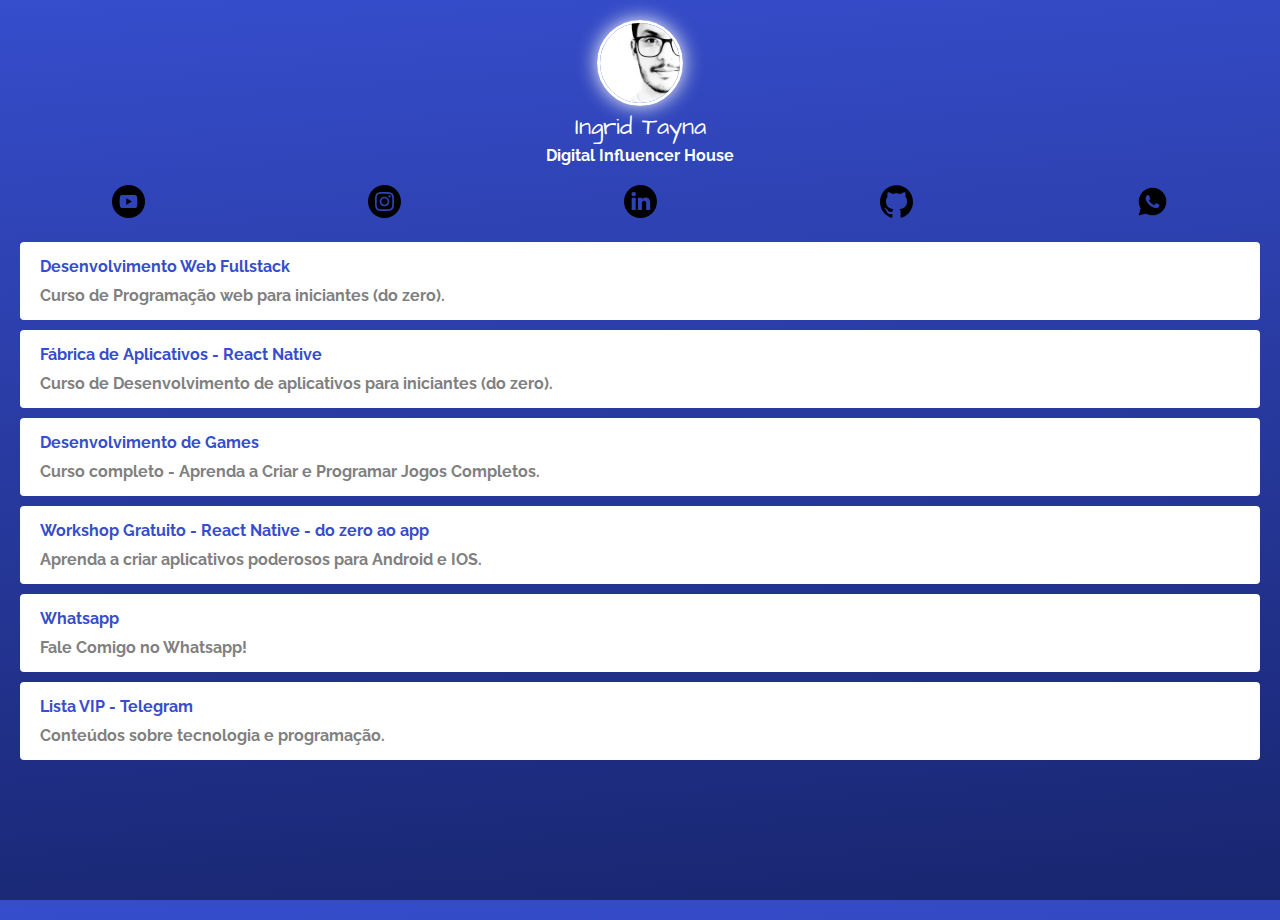
==== linktree-ingrid/index.html @ 1a9451ea "adicionando Ingrid" ====
<!DOCTYPE html>
<html lang="en">
<head>
    <meta charset="UTF-8">
    <meta http-equiv="X-UA-Compatible" content="IE=edge">
    <meta name="viewport" content="width=device-width, initial-scale=1.0">
    <title>Linktree - Ingrid Tayná</title>
    
    <link href="https://fonts.googleapis.com/css2?family=Architects+Daughter&family=Raleway&display=swap" rel="stylesheet"> 
    
    <link rel="stylesheet" href="css/style.css">
    
    </script>
</head>
<body>
    <div class="profile">
        <img src="img/thiago.jpg" alt="Thiago" class="avatar">
        <h1>Ingrid Tayna</h1>
        <h2>Digital Influencer House</h2>
    </div>

    <ul class="social">
        <li>
            <a href="">
                <img src="img/youtube.png" alt="Youtube">
            </a>
        </li>
        <li>
            <a href="">
                <img src="img/insta.svg" alt="Instagram">
            </a>
        </li>
        <li>
            <a href="">
                <img src="img/linkedin.svg" alt="Linkedin">
            </a>
        </li>
        <li>
            <a href="">
                <img src="img/github.svg" alt="Github">
            </a>
        </li>
        <li>
            <a href="">
                <img src="img/whatsapp.png" alt="Whatsapp">
            </a>
        </li>
    </ul>
    
    <ul class="links-list">
        <li>
            <a href="">
                Desenvolvimento Web Fullstack
                <span>Curso de Programação web para iniciantes (do zero).</span>
            </a>
        </li>
        <li>
            <a href="">
                Fábrica de Aplicativos - React Native
                <span>Curso de Desenvolvimento de aplicativos para iniciantes (do zero).</span>
            </a>
        </li>
        <li>
            <a href="">
                Desenvolvimento de Games
                <span>Curso completo - Aprenda a Criar e Programar Jogos Completos.</span>
            </a>
        </li>
        <li>
            <a href="">
                Workshop Gratuito - React Native - do zero ao app
                <span>Aprenda a criar aplicativos poderosos para Android e IOS.</span>
            </a>
        </li>
        <li>
            <a href="https://wa.me/5585992900719">
                Whatsapp
                <span>Fale Comigo no Whatsapp!</span>
            </a>
        </li>
        <li>
            <a href="https://t.me/lista_vip_thiago">
                Lista VIP - Telegram
                <span>Conteúdos sobre tecnologia e programação.</span>
            </a>
        </li>
    </ul>

</body>
</html>
---- linktree-ingrid/css/style.css ----
*{
    margin: 0;
    padding: 0;
}

html, body{
    height: 100%;
}

body{
    font-family: 'Raleway', sans-serif;
    color: white;
    background: rgb(54,77,204);
    background: linear-gradient(176deg, rgba(54,77,204,1) 0%, rgba(24,37,111,1) 100%); 
}

.avatar{
    width: 80px;
    border-radius: 50px;
    border: 3px solid white;
    box-shadow: 0 0 20px white;
    
}

h1{
    font-family: 'Architects Daughter', cursive;
    font-weight: 100;
    font-size: 24px;
    margin-bottom: 2px;
}

h2{
    font-size: 16px;
   
}

.profile{
    text-align: center;
    margin-top: 20px;
}

.social{
    display: flex;
    justify-content: space-around;
    list-style: none;
    margin: 20px 0;
}

.social img{
    width: 33px;
}

.links-list{
    list-style: none;
}

.links-list li{
    margin: 10px 20px;
}

.links-list li a {
    display: block;
    background: white;
    padding: 15px 20px;
    border-radius: 4px;
    text-decoration: none;
    color: rgb(54,77,204);
    font-weight: bold;
}

.links-list li a span{
    color: grey;
    display: block;
    margin-top: 10px;
}
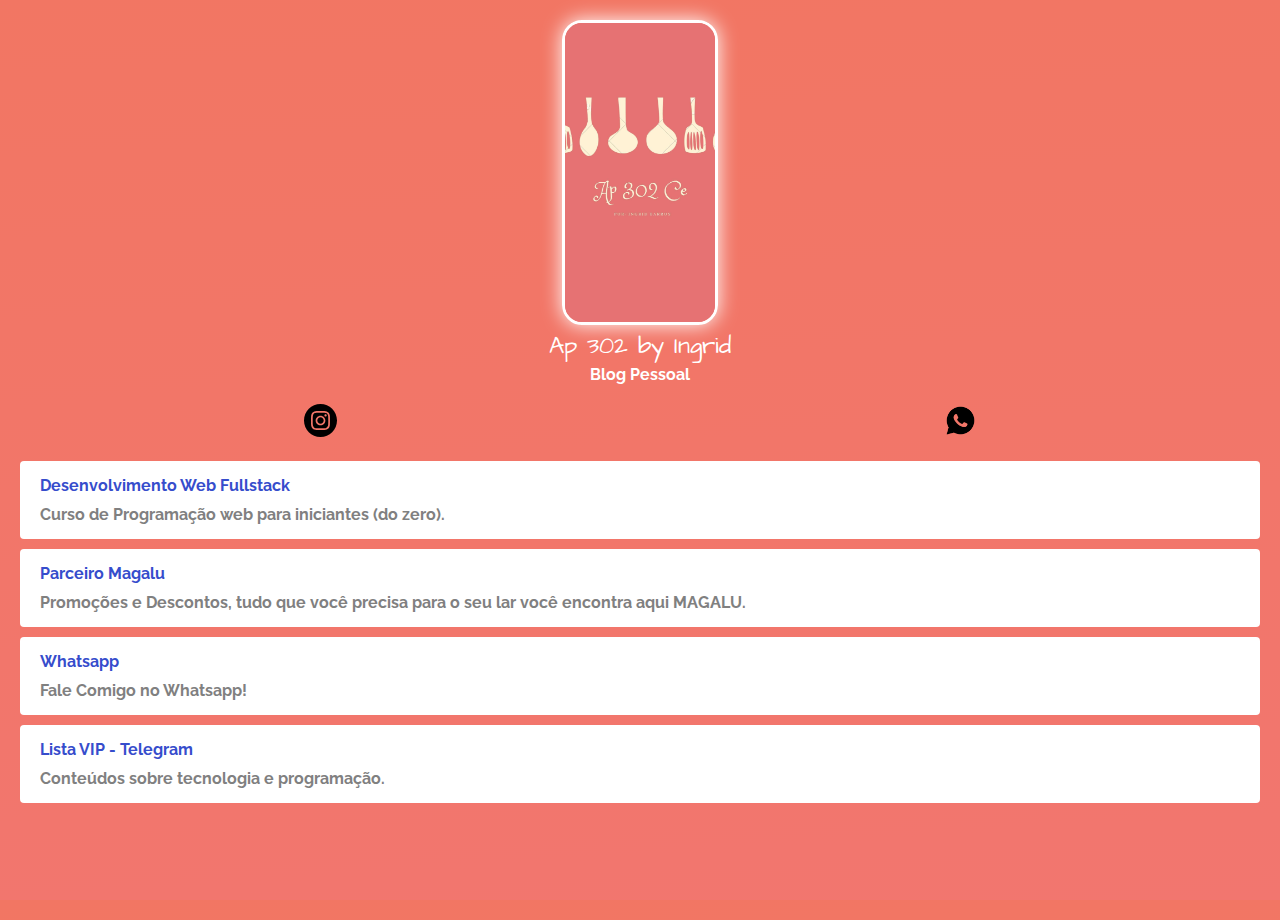
==== commit 8e1a3767: "atualizando linktree Ap302" ====
--- a/linktree-ingrid/index.html
+++ b/linktree-ingrid/index.html
@@ -4,7 +4,7 @@
     <meta charset="UTF-8">
     <meta http-equiv="X-UA-Compatible" content="IE=edge">
     <meta name="viewport" content="width=device-width, initial-scale=1.0">
-    <title>Linktree - Ingrid Tayná</title>
+    <title>Linktree</title>
     
     <link href="https://fonts.googleapis.com/css2?family=Architects+Daughter&family=Raleway&display=swap" rel="stylesheet"> 
     
@@ -14,34 +14,19 @@
 </head>
 <body>
     <div class="profile">
-        <img src="img/thiago.jpg" alt="Thiago" class="avatar">
-        <h1>Ingrid Tayna</h1>
-        <h2>Digital Influencer House</h2>
+        <img src="img/ap302.jpeg" alt="Ap302" class="avatar">
+        <h1>Ap 302 by Ingrid</h1>
+        <h2>Blog Pessoal</h2>
     </div>
 
     <ul class="social">
         <li>
-            <a href="">
-                <img src="img/youtube.png" alt="Youtube">
-            </a>
-        </li>
-        <li>
-            <a href="">
+            <a href="https://www.instagram.com/ingridtbs/">
                 <img src="img/insta.svg" alt="Instagram">
             </a>
         </li>
         <li>
-            <a href="">
-                <img src="img/linkedin.svg" alt="Linkedin">
-            </a>
-        </li>
-        <li>
-            <a href="">
-                <img src="img/github.svg" alt="Github">
-            </a>
-        </li>
-        <li>
-            <a href="">
+            <a href="https://wa.me/5585986704020">
                 <img src="img/whatsapp.png" alt="Whatsapp">
             </a>
         </li>
@@ -55,25 +40,13 @@
             </a>
         </li>
         <li>
-            <a href="">
-                Fábrica de Aplicativos - React Native
-                <span>Curso de Desenvolvimento de aplicativos para iniciantes (do zero).</span>
+            <a href="https://www.magazinevoce.com.br/magazineApt302for/">
+                Parceiro Magalu
+                <span>Promoções e Descontos, tudo que você precisa para o seu lar você encontra aqui MAGALU.</span>
             </a>
         </li>
         <li>
-            <a href="">
-                Desenvolvimento de Games
-                <span>Curso completo - Aprenda a Criar e Programar Jogos Completos.</span>
-            </a>
-        </li>
-        <li>
-            <a href="">
-                Workshop Gratuito - React Native - do zero ao app
-                <span>Aprenda a criar aplicativos poderosos para Android e IOS.</span>
-            </a>
-        </li>
-        <li>
-            <a href="https://wa.me/5585992900719">
+            <a href="https://wa.me/5585986704020">
                 Whatsapp
                 <span>Fale Comigo no Whatsapp!</span>
             </a>
--- a/linktree-ingrid/css/style.css
+++ b/linktree-ingrid/css/style.css
@@ -10,13 +10,13 @@
 body{
     font-family: 'Raleway', sans-serif;
     color: white;
-    background: rgb(54,77,204);
-    background: linear-gradient(176deg, rgba(54,77,204,1) 0%, rgba(24,37,111,1) 100%); 
+    background:rgb(242, 118, 99);
+    background: linear-gradient(176deg, rgba(242,118,99,1) 0%, rgba(242,118,111,1) 100%); 
 }
 
 .avatar{
-    width: 80px;
-    border-radius: 50px;
+    width: 150px;
+    border-radius: 20px;
     border: 3px solid white;
     box-shadow: 0 0 20px white;
     
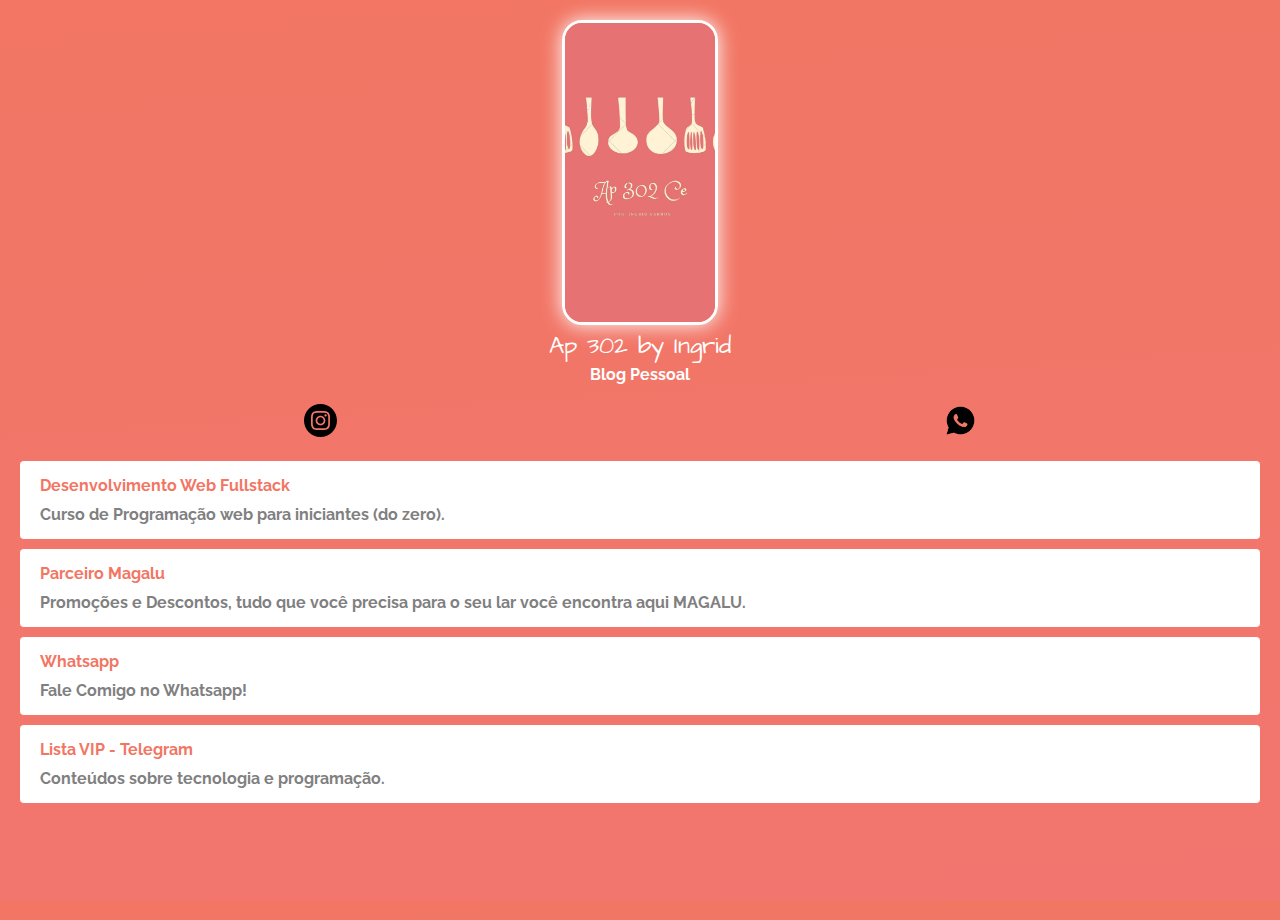
==== commit aa23e2e7: "up 2" ====
--- a/linktree-ingrid/index.html
+++ b/linktree-ingrid/index.html
@@ -1,5 +1,5 @@
 <!DOCTYPE html>
-<html lang="en">
+<html lang="pt">
 <head>
     <meta charset="UTF-8">
     <meta http-equiv="X-UA-Compatible" content="IE=edge">
--- a/linktree-ingrid/css/style.css
+++ b/linktree-ingrid/css/style.css
@@ -64,7 +64,7 @@
     padding: 15px 20px;
     border-radius: 4px;
     text-decoration: none;
-    color: rgb(54,77,204);
+    color: rgb(242,118,99);
     font-weight: bold;
 }
 
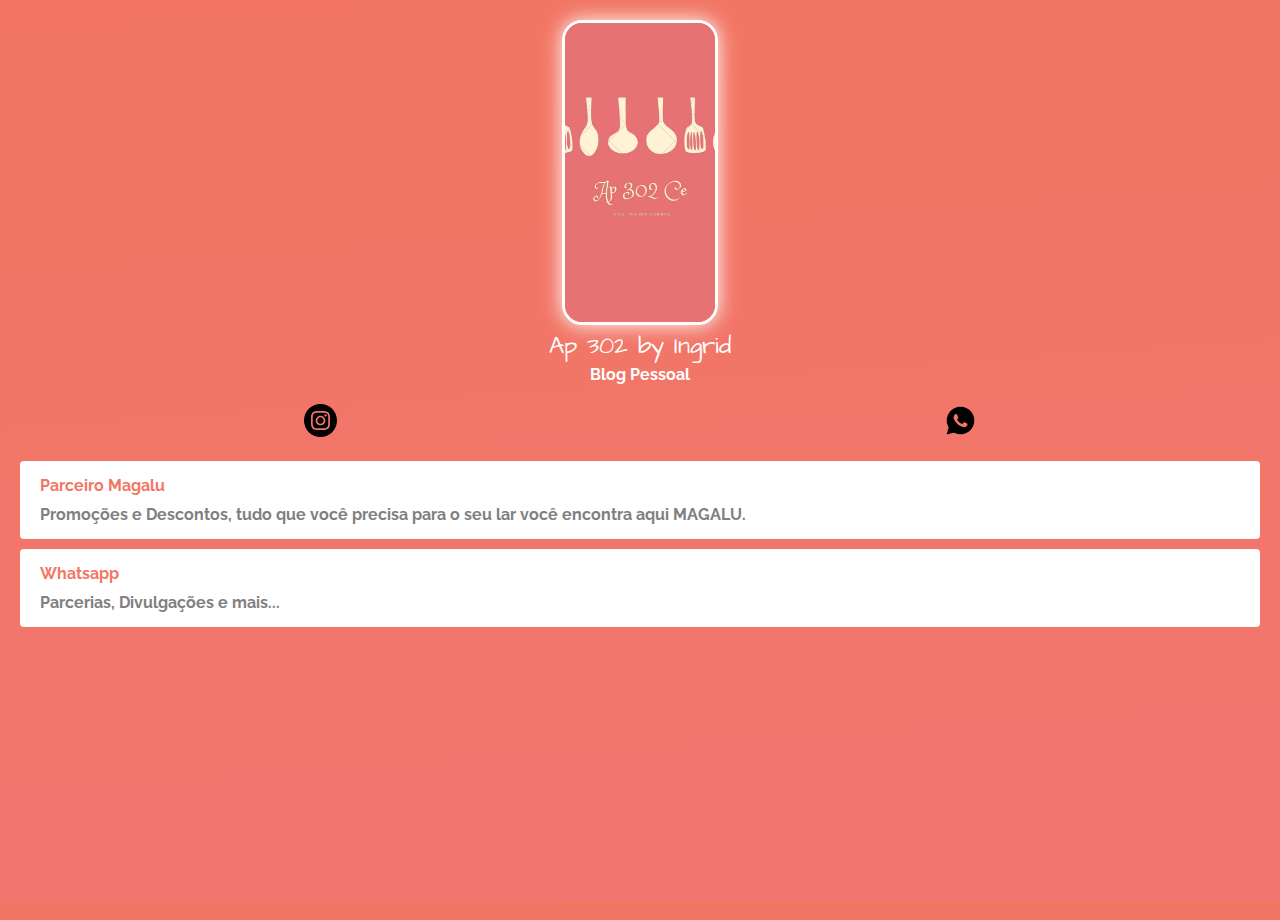
==== commit 6643ae86: "update index" ====
--- a/linktree-ingrid/index.html
+++ b/linktree-ingrid/index.html
@@ -9,7 +9,15 @@
     <link href="https://fonts.googleapis.com/css2?family=Architects+Daughter&family=Raleway&display=swap" rel="stylesheet"> 
     
     <link rel="stylesheet" href="css/style.css">
-    
+    <!-- Global site tag (gtag.js) - Google Analytics -->
+<script async src="https://www.googletagmanager.com/gtag/js?id=G-1G8SFFH2S9"></script>
+<script>
+  window.dataLayer = window.dataLayer || [];
+  function gtag(){dataLayer.push(arguments);}
+  gtag('js', new Date());
+
+  gtag('config', 'G-1G8SFFH2S9');
+</script>
     </script>
 </head>
 <body>
@@ -34,12 +42,6 @@
     
     <ul class="links-list">
         <li>
-            <a href="">
-                Desenvolvimento Web Fullstack
-                <span>Curso de Programação web para iniciantes (do zero).</span>
-            </a>
-        </li>
-        <li>
             <a href="https://www.magazinevoce.com.br/magazineApt302for/">
                 Parceiro Magalu
                 <span>Promoções e Descontos, tudo que você precisa para o seu lar você encontra aqui MAGALU.</span>
@@ -48,16 +50,11 @@
         <li>
             <a href="https://wa.me/5585986704020">
                 Whatsapp
-                <span>Fale Comigo no Whatsapp!</span>
+                <span>Parcerias, Divulgações e mais...</span>
             </a>
         </li>
-        <li>
-            <a href="https://t.me/lista_vip_thiago">
-                Lista VIP - Telegram
-                <span>Conteúdos sobre tecnologia e programação.</span>
-            </a>
-        </li>
+        
     </ul>
 
 </body>
-</html>+</html>
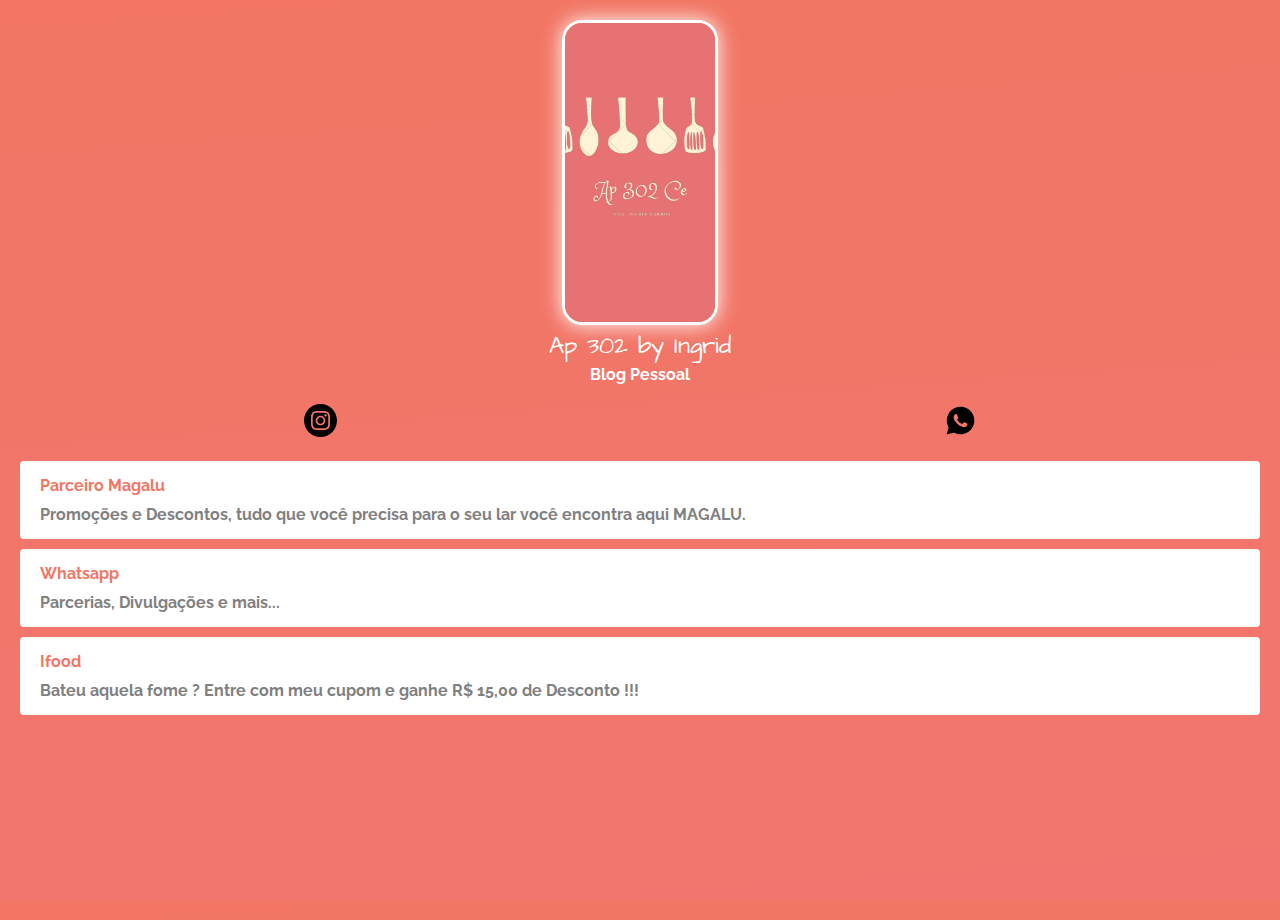
==== commit 65cdb143: "update2" ====
--- a/linktree-ingrid/index.html
+++ b/linktree-ingrid/index.html
@@ -53,6 +53,12 @@
                 <span>Parcerias, Divulgações e mais...</span>
             </a>
         </li>
+        <li>
+            <a href="https://ifoodbr.onelink.me/F4X4/mgm?mgm_code=GDTSZCCTKE">
+                Ifood
+                <span>Bateu aquela fome ? Entre com meu cupom e ganhe R$ 15,00 de Desconto !!!</span>
+            </a>
+        </li>
         
     </ul>
 
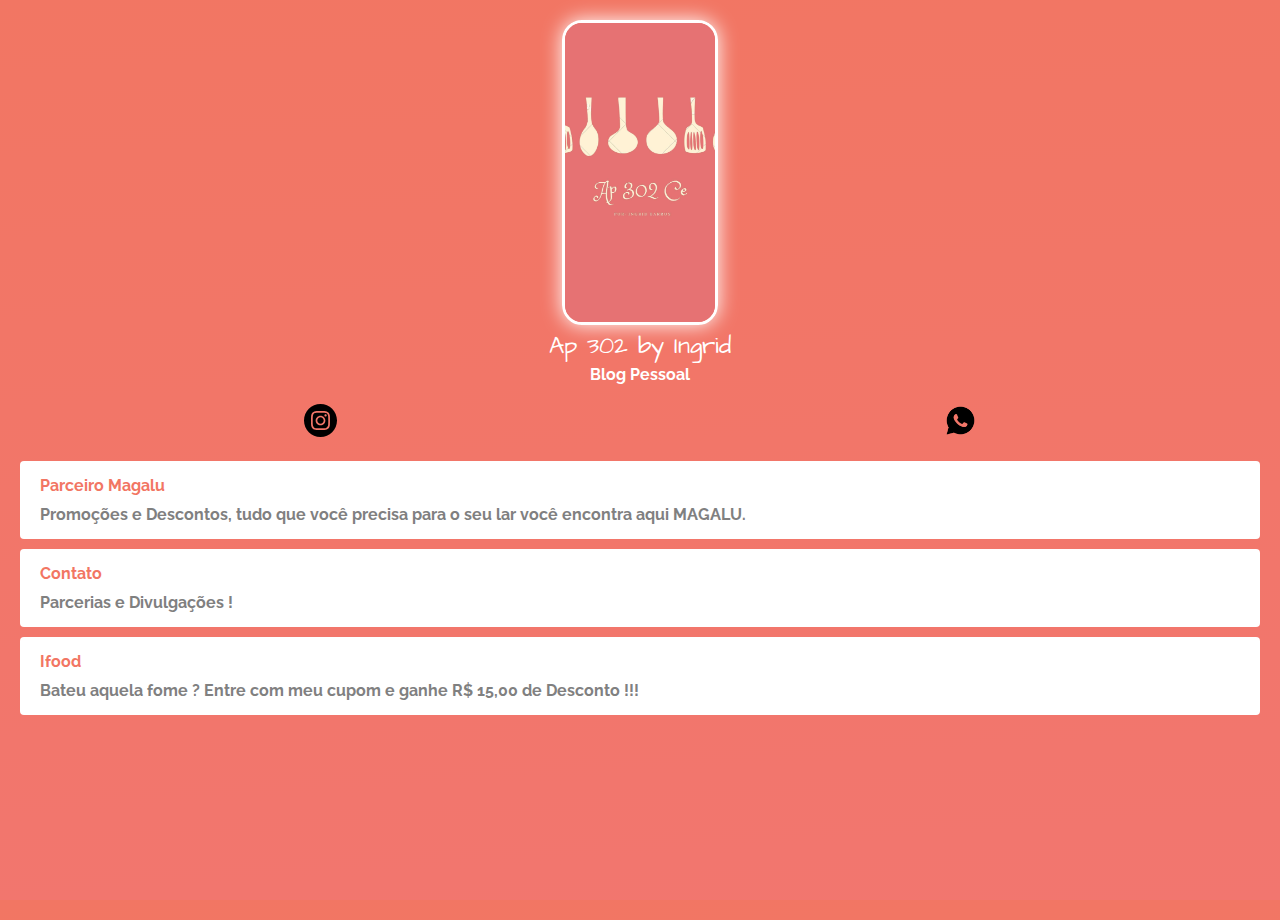
==== commit 77a7c296: "update3" ====
--- a/linktree-ingrid/index.html
+++ b/linktree-ingrid/index.html
@@ -49,8 +49,8 @@
         </li>
         <li>
             <a href="https://wa.me/5585986704020">
-                Whatsapp
-                <span>Parcerias, Divulgações e mais...</span>
+                Contato
+                <span>Parcerias e Divulgações !</span>
             </a>
         </li>
         <li>
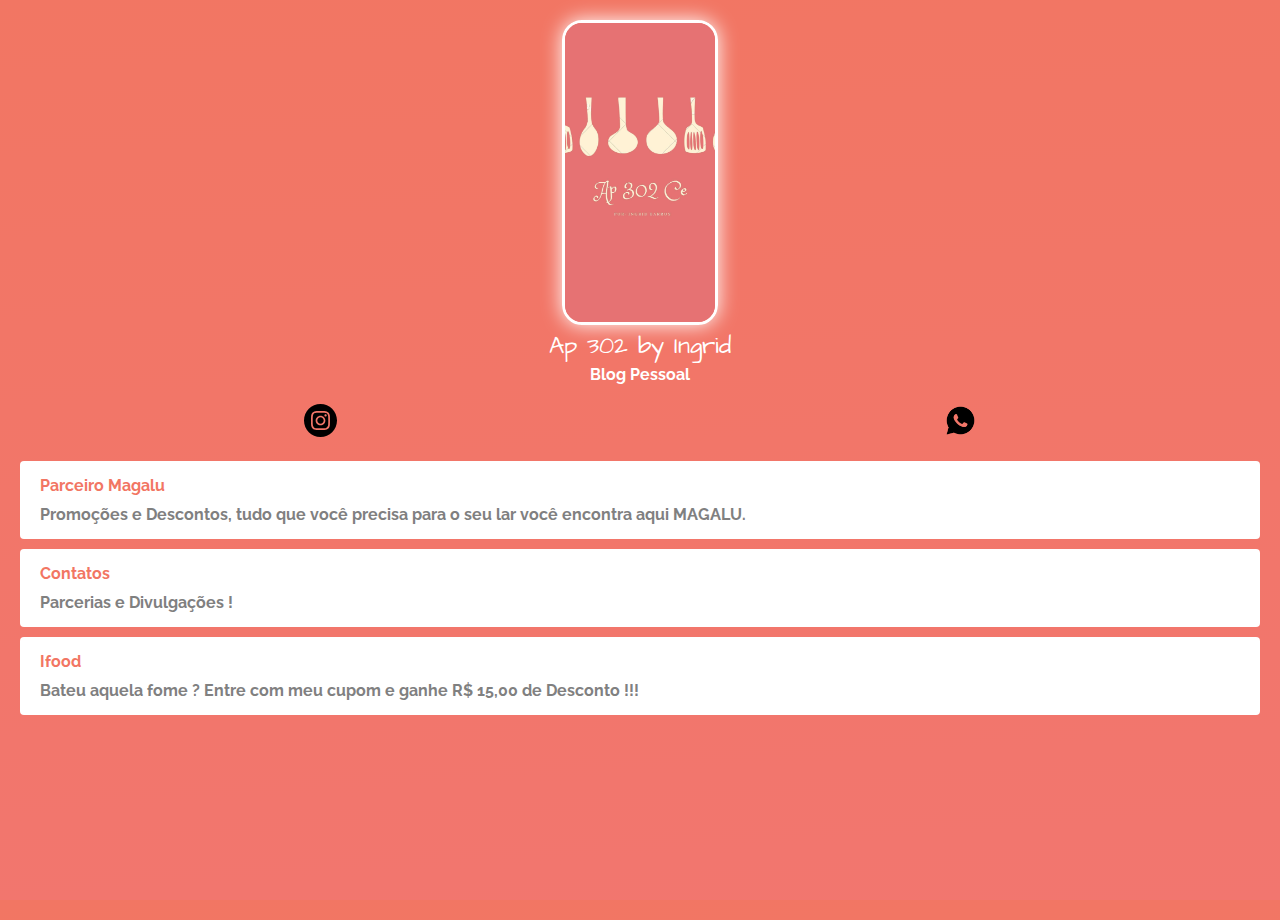
==== commit 35d76985: "update index" ====
--- a/linktree-ingrid/index.html
+++ b/linktree-ingrid/index.html
@@ -49,7 +49,7 @@
         </li>
         <li>
             <a href="https://wa.me/5585986704020">
-                Contato
+                Contatos
                 <span>Parcerias e Divulgações !</span>
             </a>
         </li>
